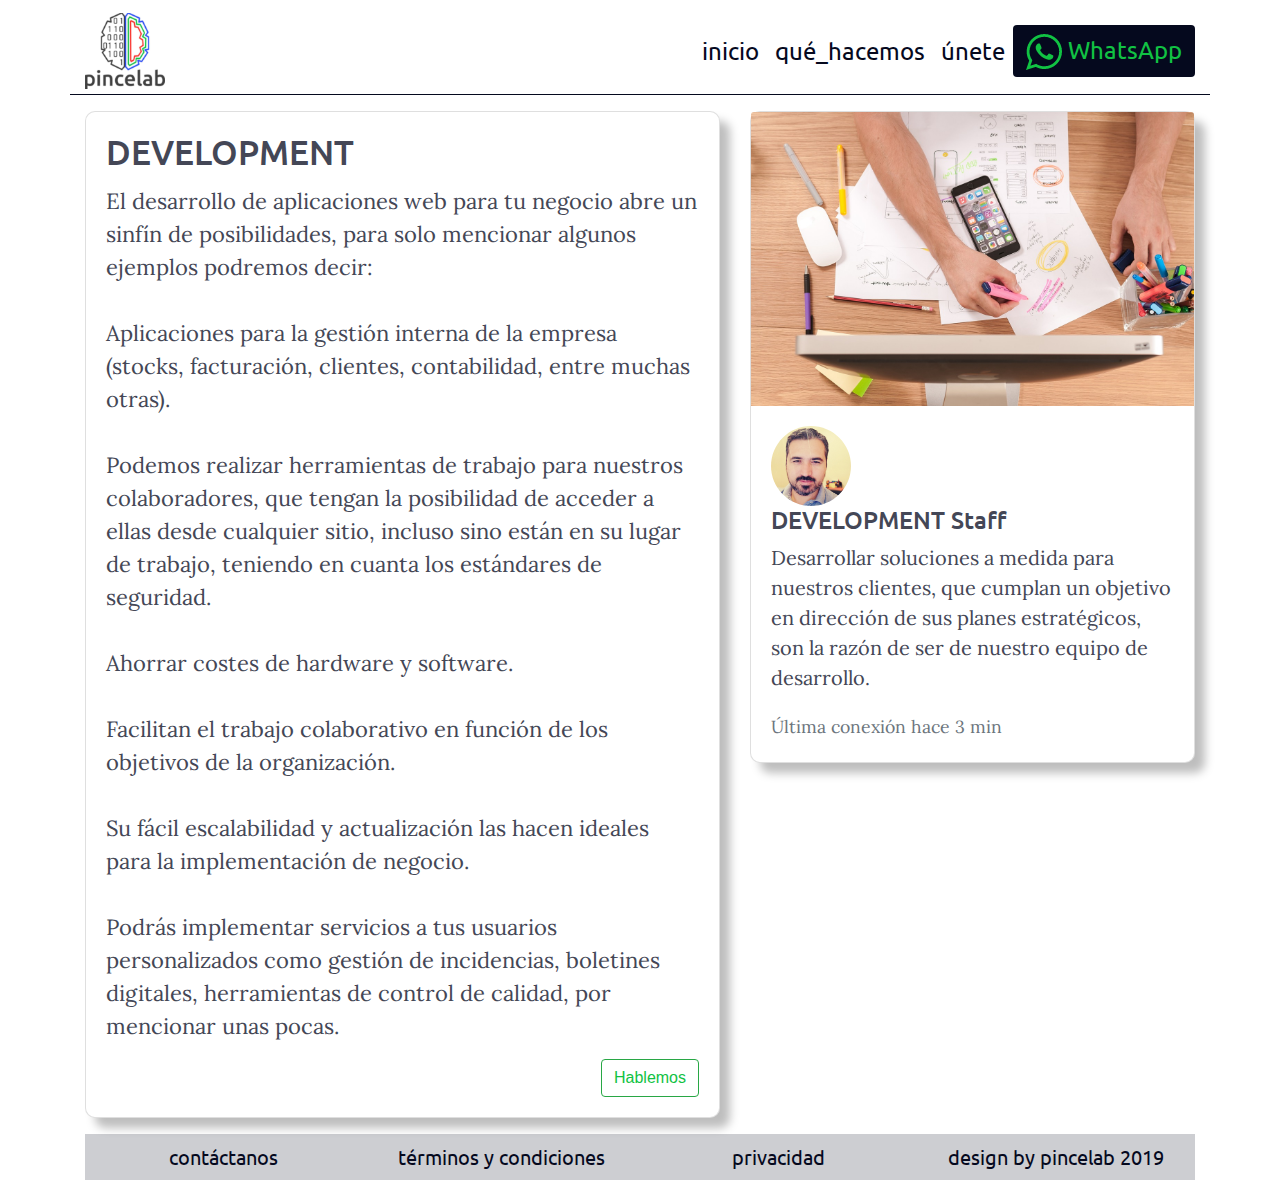
==== development.html @ af9b7a2d "DEVELOPMENT terminado" ====
<!DOCTYPE html>
<html lang="es">

<head>
    <!-- Required meta tags -->
    <meta charset="utf-8">
    <meta name="viewport" content="width=device-width, initial-scale=1, shrink-to-fit=no">

    <!-- Bootstrap CSS -->
    <link rel="stylesheet" href="https://stackpath.bootstrapcdn.com/bootstrap/4.3.1/css/bootstrap.min.css"
        integrity="sha384-ggOyR0iXCbMQv3Xipma34MD+dH/1fQ784/j6cY/iJTQUOhcWr7x9JvoRxT2MZw1T" crossorigin="anonymous">
    <link href="https://fonts.googleapis.com/css?family=Ubuntu&display=swap" rel="stylesheet">
    <link href="https://fonts.googleapis.com/css?family=Lora&display=swap" rel="stylesheet">
    <link rel="stylesheet" href="css/estilos.css">

    <link rel="icon" href="images/Favicon@2x.png">

    <title>pincelab</title>
</head>

<body>
    <!-- Header -->
    <nav class="navbar sticky-top navbar-expand-md navbar-light bg-none pb-0" style="background-color: white;">
        <div class="container" id="header-box">

            <a class="navbar-brand" href="#">
                <img src="images/Logo.png" alt="pincelab">
            </a>
            <button class="navbar-toggler justify-content-end" type="button" data-toggle="collapse"
                data-target="#navbarNav" aria-controls="navbarNav" aria-expanded="false" aria-label="Toggle navigation">
                <span class="navbar-toggler-icon"></span>
            </button>
            <div class="collapse navbar-collapse" id="navbarNav">
                <ul class="navbar-nav ml-auto">
                    <li class="nav-item">
                        <a class="nav-link text-options" href="index.html">inicio<span
                                class="sr-only">(current)</span></a>
                    </li>
                    <li class="nav-item">
                        <a class="nav-link text-options" href="index.html#que_hacemos">qué_hacemos</a>
                    </li>
                    <li class="nav-item">
                        <a class="nav-link text-options" href="#">únete</a>
                    </li>
                    <li class="nav-item">
                        <button type="button" class="btn btn-pincelab"><img src="images/whatsapp-logo (1).png"
                                alt="Call"><a href="https://api.whatsapp.com/send?phone=34669328874" target="_blank">
                                WhatsApp</a></button>
                    </li>
                </ul>
            </div>
            <hr>
        </div>
    </nav>
    <!-- /Header -->
    <!-- Main -->
    <div class="container">
        <div class="row">
            <div class="col-12 col-md-7">
                <div class="card mt-3 mb-3">
                    <div class="card-body">
                        <h5 class="card-title">DEVELOPMENT</h5>
                        <p class="card-text">El desarrollo de aplicaciones web para tu negocio abre un sinfín de
                            posibilidades, para solo mencionar algunos ejemplos podremos decir:<br><br>
                            Aplicaciones para la gestión interna de la empresa (stocks, facturación, clientes,
                            contabilidad, entre muchas otras). <br><br>
                            Podemos realizar herramientas de trabajo para nuestros colaboradores, que tengan la
                            posibilidad de acceder a ellas desde cualquier sitio, incluso sino están en su lugar
                            de trabajo, teniendo en cuanta los estándares de seguridad. <br><br>
                            Ahorrar costes de hardware y software. <br><br>
                            Facilitan el trabajo colaborativo en función de los objetivos de la organización. <br><br>
                            Su fácil escalabilidad y actualización las hacen ideales para la implementación de negocio.
                            <br><br>
                            Podrás implementar servicios a tus usuarios personalizados como gestión de incidencias,
                            boletines digitales,
                            herramientas de control de calidad, por mencionar unas pocas.
                        </p>
                        <div class="cta-box">
                            <button type="button" class="btn btn-outline-success">
                                <a href="https://api.whatsapp.com/send?phone=34669328874" target="_blank">Hablemos</a>
                            </button>
                        </div>
                    </div>
                </div>
            </div>
            <div class="col-12 col-md-5">
                <div class="card mt-3 mb-3">
                    <img src="images/development-services.jpg" class="card-img-top" alt="...">
                    <div class="card-body">
                        <img src="images/development-staff.png" alt="seo-staff">
                        <h5 class="card-title-staff">DEVELOPMENT Staff</h5>
                        <p class="card-text-staff">Desarrollar soluciones a medida para nuestros clientes,
                            que cumplan un objetivo en dirección de sus planes estratégicos, son la razón de ser
                            de nuestro equipo de desarrollo.</p>
                        <p class="card-text"><small class="text-muted">Última conexión hace 3 min</small></p>
                    </div>
                </div>
            </div>
        </div>
    </div>
    <!-- /Main -->
    <!-- Footer -->
    <div class="container">
        <footer id="footer">
            <div class="container pt-2 pb-2">
                <div class="row align-items-center">
                    <div class="col-12 col-lg text-center">
                        <a href="#">contáctanos</a>
                    </div>
                    <div class="col-12 col-lg text-center">
                        <a href="#">términos y condiciones</a>
                    </div>
                    <div class="col-12 col-lg text-center">
                        <a href="#">privacidad</a>
                    </div>
                    <div class="col-12 col-lg text-center">
                        <a href="#">design by pincelab 2019</a>
                    </div>
                </div>
            </div>
        </footer>
    </div>
    <!-- /Footer -->
    <!-- Optional JavaScript -->
    <!-- jQuery first, then Popper.js, then Bootstrap JS -->
    <script src="https://code.jquery.com/jquery-3.3.1.slim.min.js"
        integrity="sha384-q8i/X+965DzO0rT7abK41JStQIAqVgRVzpbzo5smXKp4YfRvH+8abtTE1Pi6jizo"
        crossorigin="anonymous"></script>
    <script src="https://cdnjs.cloudflare.com/ajax/libs/popper.js/1.14.7/umd/popper.min.js"
        integrity="sha384-UO2eT0CpHqdSJQ6hJty5KVphtPhzWj9WO1clHTMGa3JDZwrnQq4sF86dIHNDz0W1"
        crossorigin="anonymous"></script>
    <script src="https://stackpath.bootstrapcdn.com/bootstrap/4.3.1/js/bootstrap.min.js"
        integrity="sha384-JjSmVgyd0p3pXB1rRibZUAYoIIy6OrQ6VrjIEaFf/nJGzIxFDsf4x0xIM+B07jRM"
        crossorigin="anonymous"></script>
</body>

</html>
---- css/estilos.css ----
html, body {
    margin: 0;
    padding: 0;
}

/* Variables Globales */
:root {
    --main-color: #11C243;
}
/* /Variables Globales */

/* Header */
.text-options {
    color: #05091E !Important;
    font-family: 'Ubuntu', sans-serif;
    font-size: 24px;
}

.btn-pincelab{    
    background-color: #05091E;
    color: #11C243;
    font-family: 'Ubuntu', sans-serif;
    font-size: 24px;
    text-decoration: none;
}

.btn-pincelab a {
    text-decoration: none;
    color: var(--main-color);
}

.btn-pincelab:hover{
    background-color: #0a1341;
    color: white;
}

#header-box {
    border-bottom: solid 1px #05091E;
}
/* /Header */

/* Main */
.text-title {
    color: var(--main-color);
    font-family: 'Ubuntu', sans-serif;
    font-size: 36px;
}

.text-know-more {
    color: #11C243;
    font-family: 'Ubuntu', sans-serif;
    font-size: 20px;    
}

.card-title {
    color: #444756;
    font-family: 'Ubuntu', sans-serif;
    font-size: 34px;
}

.card-title-staff {
    color: #444756;
    font-family: 'Ubuntu', sans-serif;
    font-size: 24px;
}

.card-text {
    color: #444756;
    font-family: 'Lora', serif;
    font-size: 22px;
}

.card-text-staff {
    color: #444756;
    font-family: 'Lora', serif;
    font-size: 20px;
}

.text-develop {
    color: #444756;
    font-family: 'Lora', serif;
    font-size: 24px;
}

.text-design {
    color: var(--main-color);
    font-family: 'Lora', serif;
    font-size: 24px;
}

.card {
    border-radius: 10px 10px 10px 10px;
    box-shadow: 10px 10px 10px 0 rgba(0, 0, 0, 0.26);
    width: 100%;
}

.text-prominent {
    font-style: italic;
    /* color: var(--main-color); */
}

.text-pargraph {
    font-family: 'Lora', serif;
    font-size: 26px;
    margin: 0;
    padding: 0;
}
/* /Main */

/* SEO */
.btn-outline-success a {
    text-decoration: none;
    color: var(--main-color);
}

.btn-outline-success a:hover {
    color: white;
}

.cta-box {
    text-align: right;
}
/* /SEO */


/* Footer */
#footer {
    background-color: #CDCED2;    
    
}

#footer a {
    text-decoration: none;
    font-family: 'Ubuntu', sans-serif;
    font-size: 20px;
    color: #05091E;
}
/* /Footer */
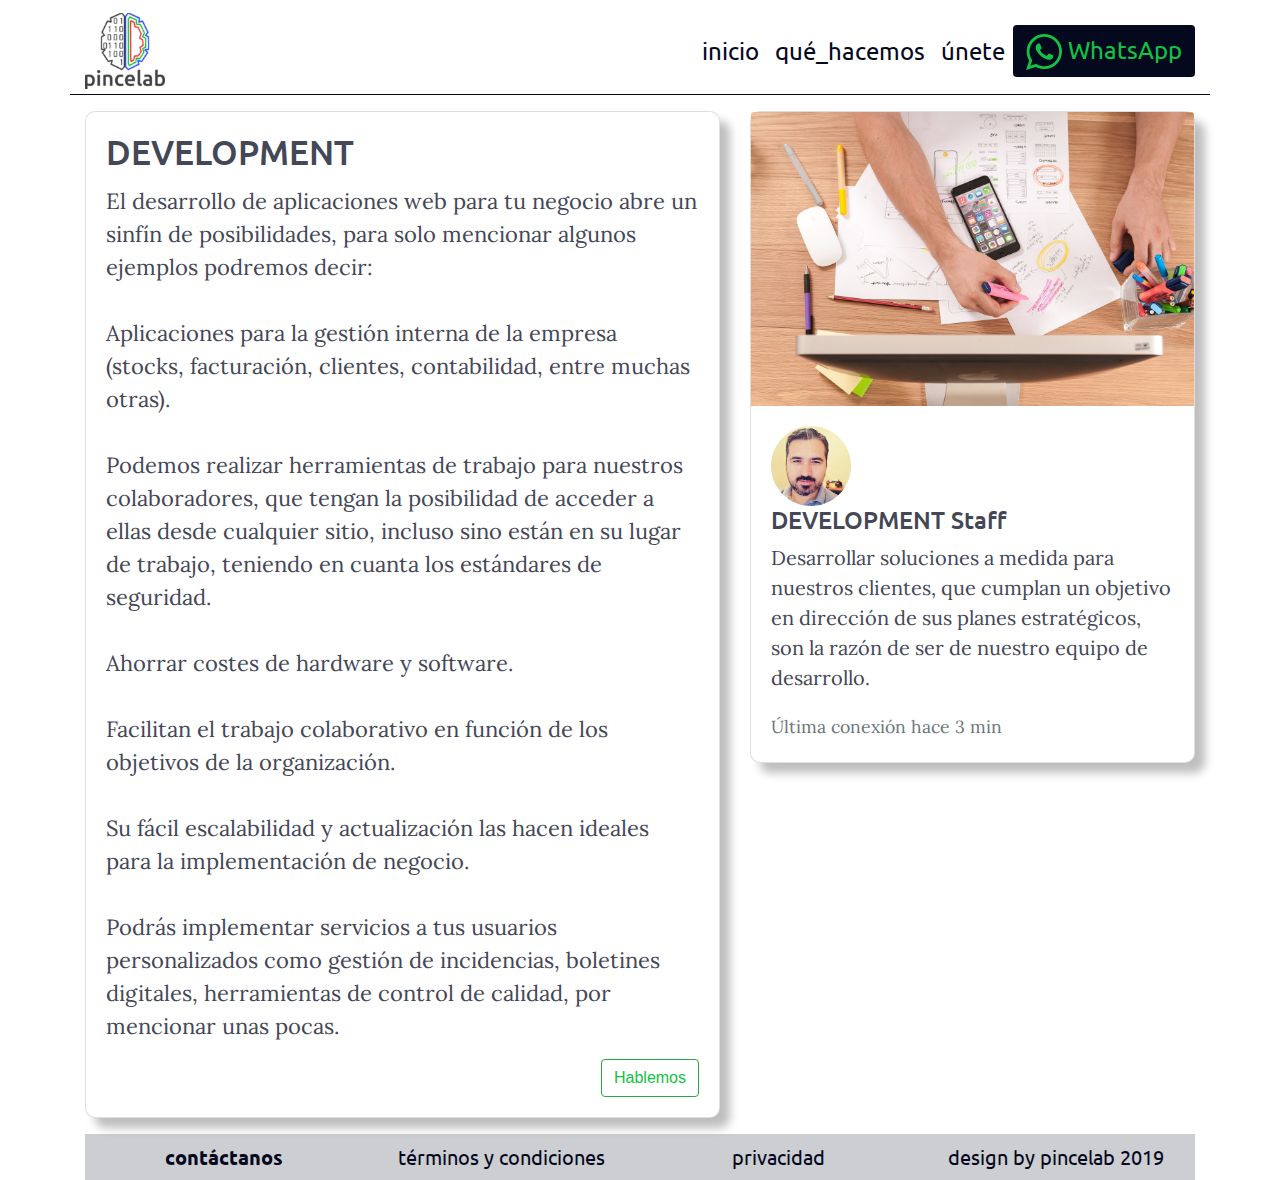
==== commit d4980c89: "Terminando PMV" ====
--- a/development.html
+++ b/development.html
@@ -15,7 +15,7 @@
 
     <link rel="icon" href="images/Favicon@2x.png">
 
-    <title>pincelab</title>
+    <title>pincelab: Diseño y desarrollo web</title>
 </head>
 
 <body>
@@ -59,7 +59,7 @@
             <div class="col-12 col-md-7">
                 <div class="card mt-3 mb-3">
                     <div class="card-body">
-                        <h5 class="card-title">DEVELOPMENT</h5>
+                        <h1 class="card-title">DEVELOPMENT</h1>
                         <p class="card-text">El desarrollo de aplicaciones web para tu negocio abre un sinfín de
                             posibilidades, para solo mencionar algunos ejemplos podremos decir:<br><br>
                             Aplicaciones para la gestión interna de la empresa (stocks, facturación, clientes,
@@ -88,7 +88,7 @@
                     <img src="images/development-services.jpg" class="card-img-top" alt="...">
                     <div class="card-body">
                         <img src="images/development-staff.png" alt="seo-staff">
-                        <h5 class="card-title-staff">DEVELOPMENT Staff</h5>
+                        <h2 class="card-title-staff">DEVELOPMENT Staff</h2>
                         <p class="card-text-staff">Desarrollar soluciones a medida para nuestros clientes,
                             que cumplan un objetivo en dirección de sus planes estratégicos, son la razón de ser
                             de nuestro equipo de desarrollo.</p>
@@ -105,7 +105,7 @@
             <div class="container pt-2 pb-2">
                 <div class="row align-items-center">
                     <div class="col-12 col-lg text-center">
-                        <a href="#">contáctanos</a>
+                        <a href="https://api.whatsapp.com/send?phone=34669328874" target="blank"><strong>contáctanos</strong></a>
                     </div>
                     <div class="col-12 col-lg text-center">
                         <a href="#">términos y condiciones</a>
@@ -114,7 +114,7 @@
                         <a href="#">privacidad</a>
                     </div>
                     <div class="col-12 col-lg text-center">
-                        <a href="#">design by pincelab 2019</a>
+                        <a href="https://pincelab.com/">design by pincelab 2019</a>
                     </div>
                 </div>
             </div>
--- a/css/estilos.css
+++ b/css/estilos.css
@@ -107,6 +107,12 @@
 }
 /* /Main */
 
+/* Argumentos */
+.overlay {
+    position: absolute;
+}
+/* /Argumentos */
+
 /* SEO */
 .btn-outline-success a {
     text-decoration: none;
